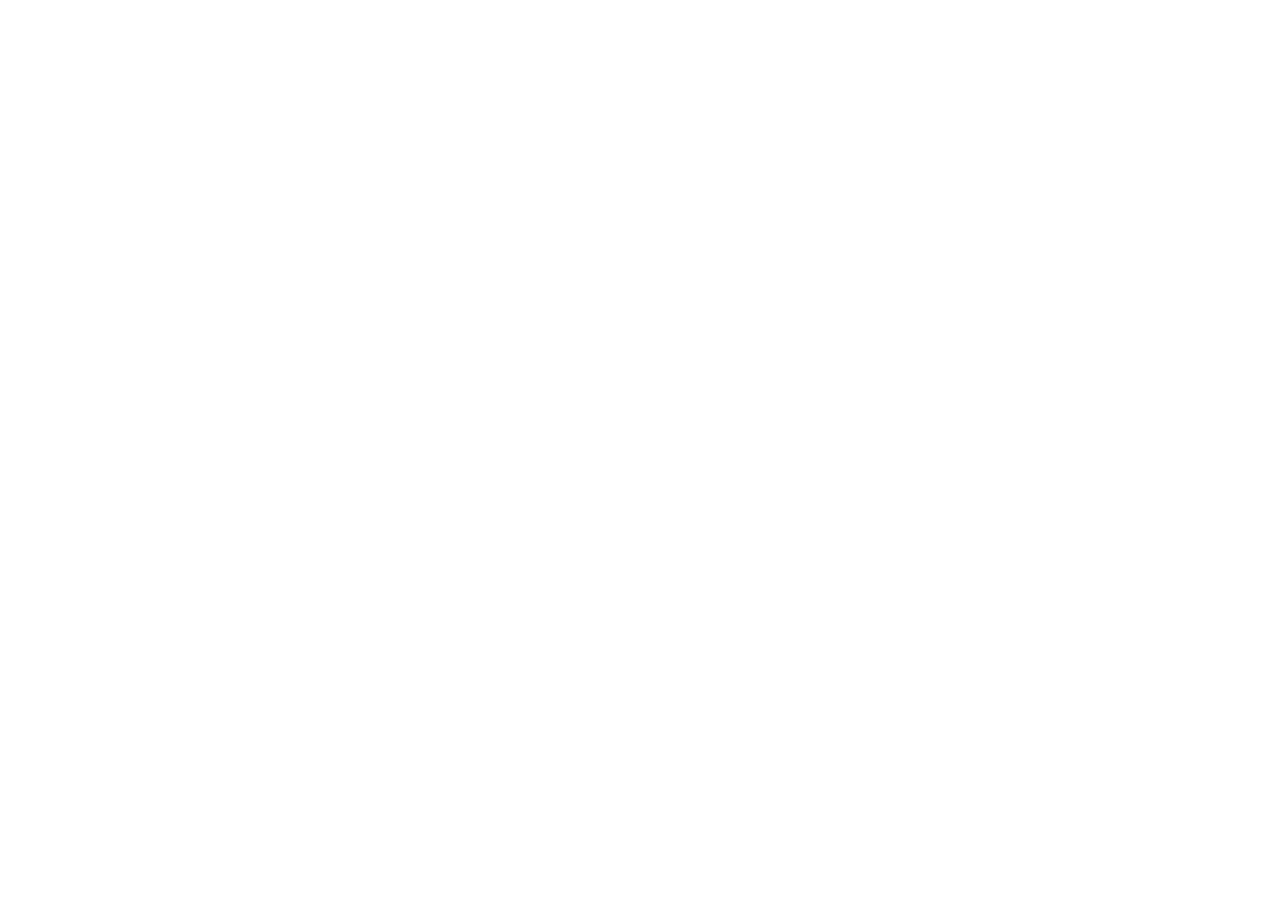
==== pages/2-biancaa-sobre-bullying/index.html @ 85f9c012 "criação das páginas" ====
<!DOCTYPE html>
<html lang="en">
<head>
    <link rel="stylesheet" href="style.css">
    <meta charset="UTF-8">
    <meta name="viewport" content="width=device-width, initial-scale=1.0">
    <title>Bullying Verbal</title>
</head>
<body>
    
</body>
</html>
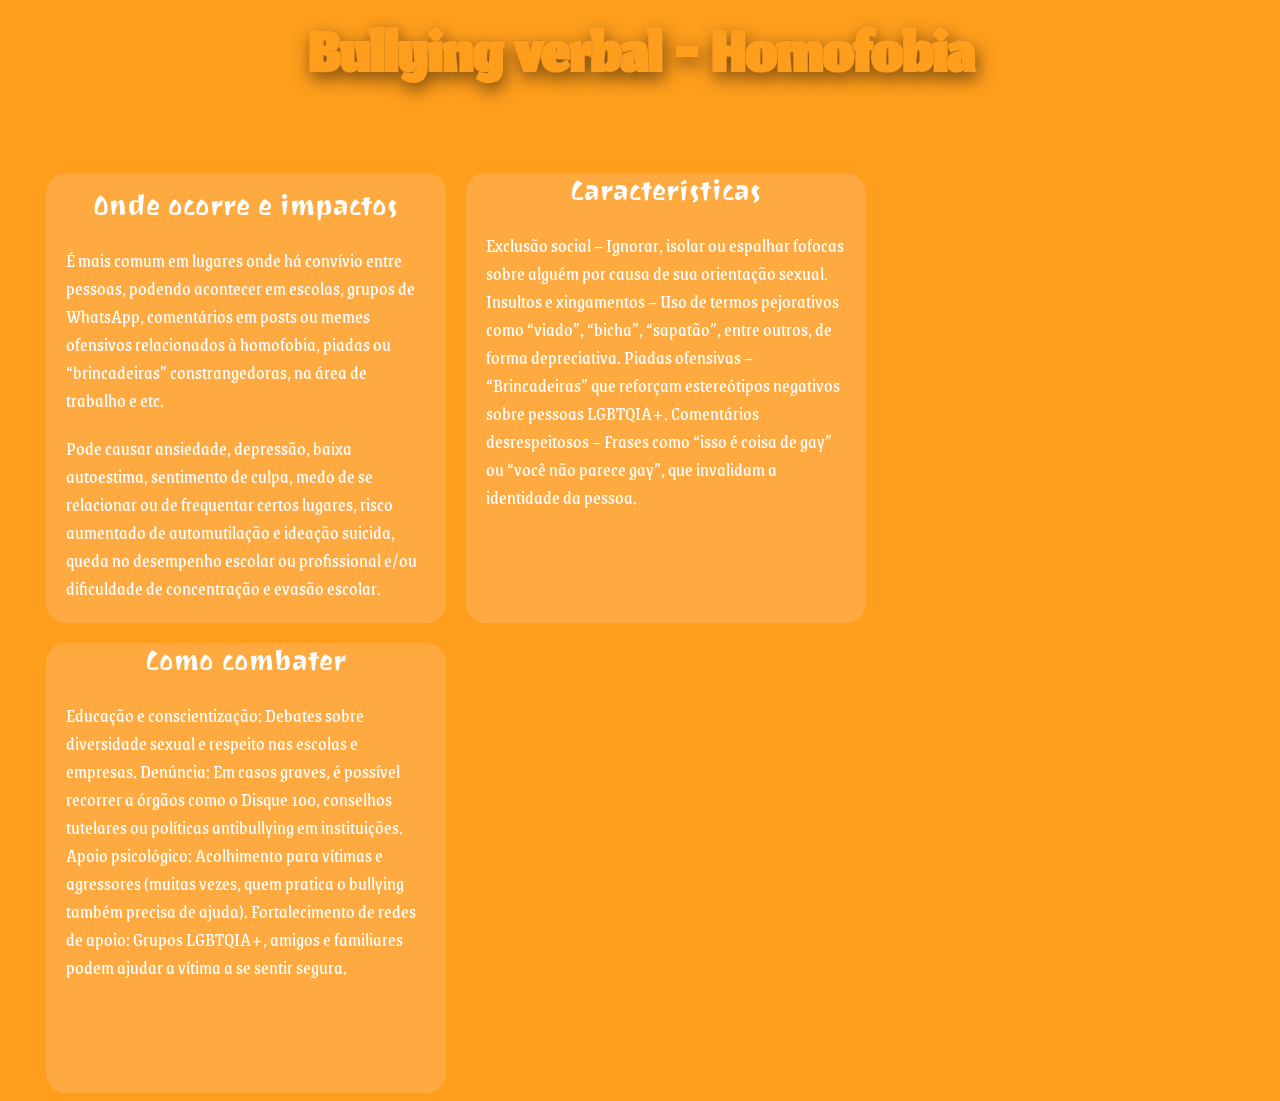
==== commit 1d201969: "metade do site pronta" ====
--- a/pages/2-biancaa-sobre-bullying/index.html
+++ b/pages/2-biancaa-sobre-bullying/index.html
@@ -1,12 +1,79 @@
 <!DOCTYPE html>
 <html lang="en">
 <head>
-    <link rel="stylesheet" href="style.css">
-    <meta charset="UTF-8">
-    <meta name="viewport" content="width=device-width, initial-scale=1.0">
-    <title>Bullying Verbal</title>
+  <meta charset="UTF-8" />
+  <meta name="viewport" content="width=device-width, initial-scale=1.0" />
+  <title>Bullying Verbal</title>
+  <link rel="stylesheet" href="style.css" />
+  <link href="https://fonts.googleapis.com/css2?family=Grenze&family=Jomhuria&family=Joti+One&display=swap" rel="stylesheet" />
 </head>
 <body>
-    
+
+  <h1>Bullying verbal - Homofobia</h1>
+
+  <div class="container-caixas">
+    <div class="caixa">
+      <div class="ocorre">
+        <div class="subtitulo">
+          <h2>Onde ocorre e impactos</h2>
+        </div>
+        <p>
+          É mais comum em lugares onde há convívio 
+          entre pessoas, podendo acontecer em 
+          escolas, grupos de WhatsApp, comentários
+           em posts ou memes ofensivos relacionados 
+           à homofobia, piadas ou “brincadeiras” 
+           constrangedoras, na área de trabalho e etc.
+        </p>
+      </div>
+      <div class="impacto">
+        <p>
+          Pode causar ansiedade, depressão, baixa 
+          autoestima, sentimento de culpa, medo de 
+          se relacionar ou de frequentar certos 
+          lugares, risco aumentado de automutilação 
+          e ideação suicida, queda no desempenho 
+          escolar ou profissional e/ou dificuldade 
+          de concentração e evasão escolar.
+        </p>
+      </div>
+    </div>
+
+    <div class="caixa2">
+      <div class="caracteristicas">
+        <div class="subtitulo">
+          <h2>Características</h2>
+        </div>
+        <p>
+          Exclusão social – Ignorar, isolar ou 
+          espalhar fofocas sobre alguém por causa 
+          de sua orientação sexual. Insultos e 
+          xingamentos – Uso de termos pejorativos 
+          como “viado”, “bicha”, “sapatão”, entre 
+          outros, de forma depreciativa. Piadas 
+          ofensivas – “Brincadeiras” que reforçam 
+          estereótipos negativos sobre pessoas 
+          LGBTQIA+. Comentários desrespeitosos – 
+          Frases como “isso é coisa de gay” ou “você 
+          não parece gay”, que invalidam a identidade
+          da pessoa.
+        </p>
+      </div>
+    </div>
+
+    <div class="caixa3">
+      <div class="caracteristicas">
+        <div class="subtitulo">
+          <h2>Como combater</h2>
+        </div>
+        <p>
+            Educação e conscientização: Debates sobre diversidade sexual e respeito nas escolas e empresas. 
+            Denúncia: Em casos graves, é possível recorrer a órgãos como o Disque 100, conselhos tutelares ou políticas antibullying em instituições.  
+            Apoio psicológico: Acolhimento para vítimas e agressores (muitas vezes, quem pratica o bullying também precisa de ajuda).  
+            Fortalecimento de redes de apoio: Grupos LGBTQIA+, amigos e familiares podem ajudar a vítima a se sentir segura.
+        </p>
+      </div>
+    </div>
+  </div>
 </body>
-</html>+</html>
--- a/pages/2-biancaa-sobre-bullying/style.css
+++ b/pages/2-biancaa-sobre-bullying/style.css
@@ -0,0 +1,66 @@
+body {
+    background-color: #FF9E1C;
+  }
+  
+  h1 {
+    font-family: "Jomhuria", serif;
+    font-size: 600%;
+    text-align: center;
+    margin-top: 1%;
+    color: #FF9E1C;
+    -webkit-text-stroke: #B37427;
+    -webkit-text-stroke-width: 0.2px;
+    text-shadow: 2px 7px 17px rgba(5, 5, 5, 0.5);
+  }
+  
+  .container-caixas {
+    display: flex;
+    justify-content: flex-start;
+    gap: 20px;
+    margin-left: 3%;
+    margin-top: 2%;
+    flex-wrap: wrap;
+  }
+  
+  .caixa,
+  .caixa2,
+  .caixa3 {
+    width: 400px;
+    height: 450px;
+    background-color: #FFAA41;
+    border-radius: 20px;
+    font-size: 20%;
+  }
+  
+  h2 {
+    font-family: "Joti One", serif;
+    color: white;
+    font-weight: 400;
+    text-align: center;
+    margin-top: 15px;
+    border-top: 15px;
+    padding-top: 15px;
+    font-size: 27px;
+  }
+  
+  p {
+    font-size: 600%;
+    color: white;
+    font-family: grenze;
+  }
+  
+  .ocorre,
+  .impacto,
+  .caracteristicas {
+    margin-left: 20px;
+    margin-right: 20px;
+  }
+  
+  .ocorre {
+    margin-top: 30px;
+  }
+  
+  .subtitulo {
+    margin-top: -30px;
+  }
+  
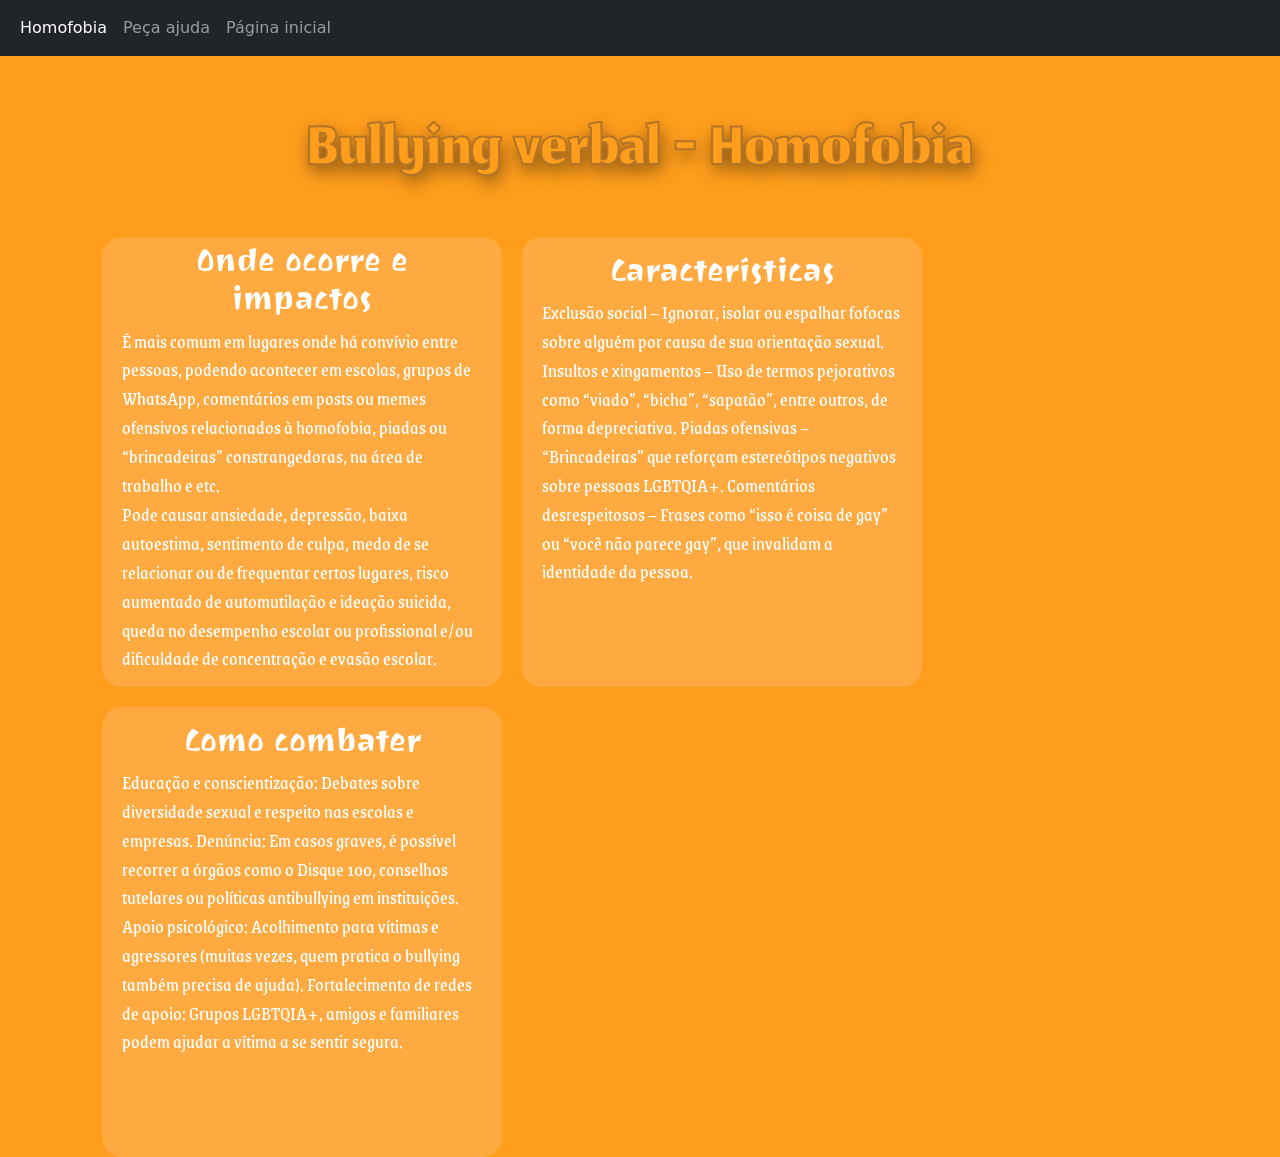
==== commit 5fe8f14e: "terminando o projeto + adicionando a navbar" ====
--- a/pages/2-biancaa-sobre-bullying/index.html
+++ b/pages/2-biancaa-sobre-bullying/index.html
@@ -6,10 +6,29 @@
   <title>Bullying Verbal</title>
   <link rel="stylesheet" href="style.css" />
   <link href="https://fonts.googleapis.com/css2?family=Grenze&family=Jomhuria&family=Joti+One&display=swap" rel="stylesheet" />
+  <link href="https://cdn.jsdelivr.net/npm/bootstrap@5.3.8/dist/css/bootstrap.min.css" rel="stylesheet">
+  <script src="https://cdn.jsdelivr.net/npm/bootstrap@5.3.8/dist/js/bootstrap.bundle.min.js"></script>
 </head>
 <body>
 
-  <h1>Bullying verbal - Homofobia</h1>
+  <nav class="navbar navbar-expand-lg navbar-dark bg-dark">
+    <div class="container-fluid">
+      <button class="navbar-toggler" type="button" data-bs-toggle="collapse" 
+              data-bs-target="#navbarNavAltMarkup" aria-controls="navbarNavAltMarkup" 
+              aria-expanded="false" aria-label="Toggle navigation">
+        <span class="navbar-toggler-icon"></span>
+      </button>
+      <div class="collapse navbar-collapse" id="navbarNavAltMarkup">
+        <div class="navbar-nav">
+          <a class="nav-link active" aria-current="page" href="../2-biancaa-sobre-bullying/index.html">Homofobia</a>
+          <a class="nav-link" href="../3-biancap-links-bullying/index.html">Peça ajuda</a>
+          <a class="nav-link" href="../1-alan-base-bullying/index.html">Página inicial</a>
+        </div>
+      </div>
+    </div>
+  </nav>
+
+  <h1 class="titulo-principal">Bullying verbal - Homofobia</h1>
 
   <div class="container-caixas">
     <div class="caixa">
@@ -18,23 +37,12 @@
           <h2>Onde ocorre e impactos</h2>
         </div>
         <p>
-          É mais comum em lugares onde há convívio 
-          entre pessoas, podendo acontecer em 
-          escolas, grupos de WhatsApp, comentários
-           em posts ou memes ofensivos relacionados 
-           à homofobia, piadas ou “brincadeiras” 
-           constrangedoras, na área de trabalho e etc.
+          É mais comum em lugares onde há convívio entre pessoas, podendo acontecer em escolas, grupos de WhatsApp, comentários em posts ou memes ofensivos relacionados à homofobia, piadas ou “brincadeiras” constrangedoras, na área de trabalho e etc.
         </p>
       </div>
       <div class="impacto">
         <p>
-          Pode causar ansiedade, depressão, baixa 
-          autoestima, sentimento de culpa, medo de 
-          se relacionar ou de frequentar certos 
-          lugares, risco aumentado de automutilação 
-          e ideação suicida, queda no desempenho 
-          escolar ou profissional e/ou dificuldade 
-          de concentração e evasão escolar.
+          Pode causar ansiedade, depressão, baixa autoestima, sentimento de culpa, medo de se relacionar ou de frequentar certos lugares, risco aumentado de automutilação e ideação suicida, queda no desempenho escolar ou profissional e/ou dificuldade de concentração e evasão escolar.
         </p>
       </div>
     </div>
@@ -45,32 +53,21 @@
           <h2>Características</h2>
         </div>
         <p>
-          Exclusão social – Ignorar, isolar ou 
-          espalhar fofocas sobre alguém por causa 
-          de sua orientação sexual. Insultos e 
-          xingamentos – Uso de termos pejorativos 
-          como “viado”, “bicha”, “sapatão”, entre 
-          outros, de forma depreciativa. Piadas 
-          ofensivas – “Brincadeiras” que reforçam 
-          estereótipos negativos sobre pessoas 
-          LGBTQIA+. Comentários desrespeitosos – 
-          Frases como “isso é coisa de gay” ou “você 
-          não parece gay”, que invalidam a identidade
-          da pessoa.
+          Exclusão social – Ignorar, isolar ou espalhar fofocas sobre alguém por causa de sua orientação sexual. Insultos e xingamentos – Uso de termos pejorativos como “viado”, “bicha”, “sapatão”, entre outros, de forma depreciativa. Piadas ofensivas – “Brincadeiras” que reforçam estereótipos negativos sobre pessoas LGBTQIA+. Comentários desrespeitosos – Frases como “isso é coisa de gay” ou “você não parece gay”, que invalidam a identidade da pessoa.
         </p>
       </div>
     </div>
 
     <div class="caixa3">
-      <div class="caracteristicas">
+      <div class="combater">
         <div class="subtitulo">
           <h2>Como combater</h2>
         </div>
         <p>
-            Educação e conscientização: Debates sobre diversidade sexual e respeito nas escolas e empresas. 
-            Denúncia: Em casos graves, é possível recorrer a órgãos como o Disque 100, conselhos tutelares ou políticas antibullying em instituições.  
-            Apoio psicológico: Acolhimento para vítimas e agressores (muitas vezes, quem pratica o bullying também precisa de ajuda).  
-            Fortalecimento de redes de apoio: Grupos LGBTQIA+, amigos e familiares podem ajudar a vítima a se sentir segura.
+          Educação e conscientização: Debates sobre diversidade sexual e respeito nas escolas e empresas. 
+          Denúncia: Em casos graves, é possível recorrer a órgãos como o Disque 100, conselhos tutelares ou políticas antibullying em instituições.  
+          Apoio psicológico: Acolhimento para vítimas e agressores (muitas vezes, quem pratica o bullying também precisa de ajuda).  
+          Fortalecimento de redes de apoio: Grupos LGBTQIA+, amigos e familiares podem ajudar a vítima a se sentir segura.
         </p>
       </div>
     </div>
--- a/pages/2-biancaa-sobre-bullying/style.css
+++ b/pages/2-biancaa-sobre-bullying/style.css
@@ -1,66 +1,86 @@
 body {
-    background-color: #FF9E1C;
-  }
-  
-  h1 {
-    font-family: "Jomhuria", serif;
-    font-size: 600%;
-    text-align: center;
-    margin-top: 1%;
-    color: #FF9E1C;
-    -webkit-text-stroke: #B37427;
-    -webkit-text-stroke-width: 0.2px;
-    text-shadow: 2px 7px 17px rgba(5, 5, 5, 0.5);
-  }
-  
-  .container-caixas {
-    display: flex;
-    justify-content: flex-start;
-    gap: 20px;
-    margin-left: 3%;
-    margin-top: 2%;
-    flex-wrap: wrap;
-  }
-  
-  .caixa,
-  .caixa2,
-  .caixa3 {
-    width: 400px;
-    height: 450px;
-    background-color: #FFAA41;
-    border-radius: 20px;
-    font-size: 20%;
-  }
-  
-  h2 {
-    font-family: "Joti One", serif;
-    color: white;
-    font-weight: 400;
-    text-align: center;
-    margin-top: 15px;
-    border-top: 15px;
-    padding-top: 15px;
-    font-size: 27px;
-  }
-  
-  p {
-    font-size: 600%;
-    color: white;
-    font-family: grenze;
-  }
-  
-  .ocorre,
-  .impacto,
-  .caracteristicas {
-    margin-left: 20px;
-    margin-right: 20px;
-  }
-  
-  .ocorre {
-    margin-top: 30px;
-  }
-  
-  .subtitulo {
-    margin-top: -30px;
-  }
-  +  background-color: #FF9E1C !important;
+  margin: 0;
+  padding: 0;
+}
+
+.titulo-principal {
+  font-family: "Jomhuria", serif;
+  font-size: 600%;
+  text-align: center;
+  margin-top: 40px;
+  color: #FF9E1C;
+  -webkit-text-stroke: #B37427;
+  -webkit-text-stroke-width: 2px;
+  text-shadow: 2px 7px 17px rgba(5, 5, 5, 0.5);
+}
+
+.container-caixas {
+  display: flex;
+  justify-content: flex-start;
+  gap: 20px;
+  margin-left: 8%;
+  margin-top: 2%;
+  flex-wrap: wrap;
+}
+
+.caixa,
+.caixa2,
+.caixa3 {
+  width: 400px;
+  height: 450px;
+  background-color: #FFAA41 !important;
+  border-radius: 20px;
+  font-size: 20%;
+  transition: transform 0.3s ease, box-shadow 0.3s ease;
+}
+
+.caixa:hover,
+.caixa2:hover,
+.caixa3:hover {
+  transform: translateY(-10px);
+  box-shadow: 0 10px 20px rgba(0,0,0,0.3);
+}
+
+h2 {
+  font-family: "Joti One", serif;
+  color: white !important;
+  font-weight: 400;
+  text-align: center;
+  margin-top: 15px;
+  padding-top: 15px;
+  font-size: 27px;
+}
+
+p {
+  font-size: 600%;
+  color: white !important;
+  font-family: grenze;
+}
+
+.ocorre,
+.impacto,
+.caracteristicas,
+.combater {
+  margin-left: 20px;
+  margin-right: 20px;
+}
+
+.ocorre {
+  margin-top: 20px;
+}
+.impacto{
+  margin-top: -15px;
+}
+
+.subtitulo {
+  margin-top: -30px;
+}
+
+.caracteristicas {
+  margin-top: 30px;
+}
+
+.combater {
+  margin-top: 30px;
+}
